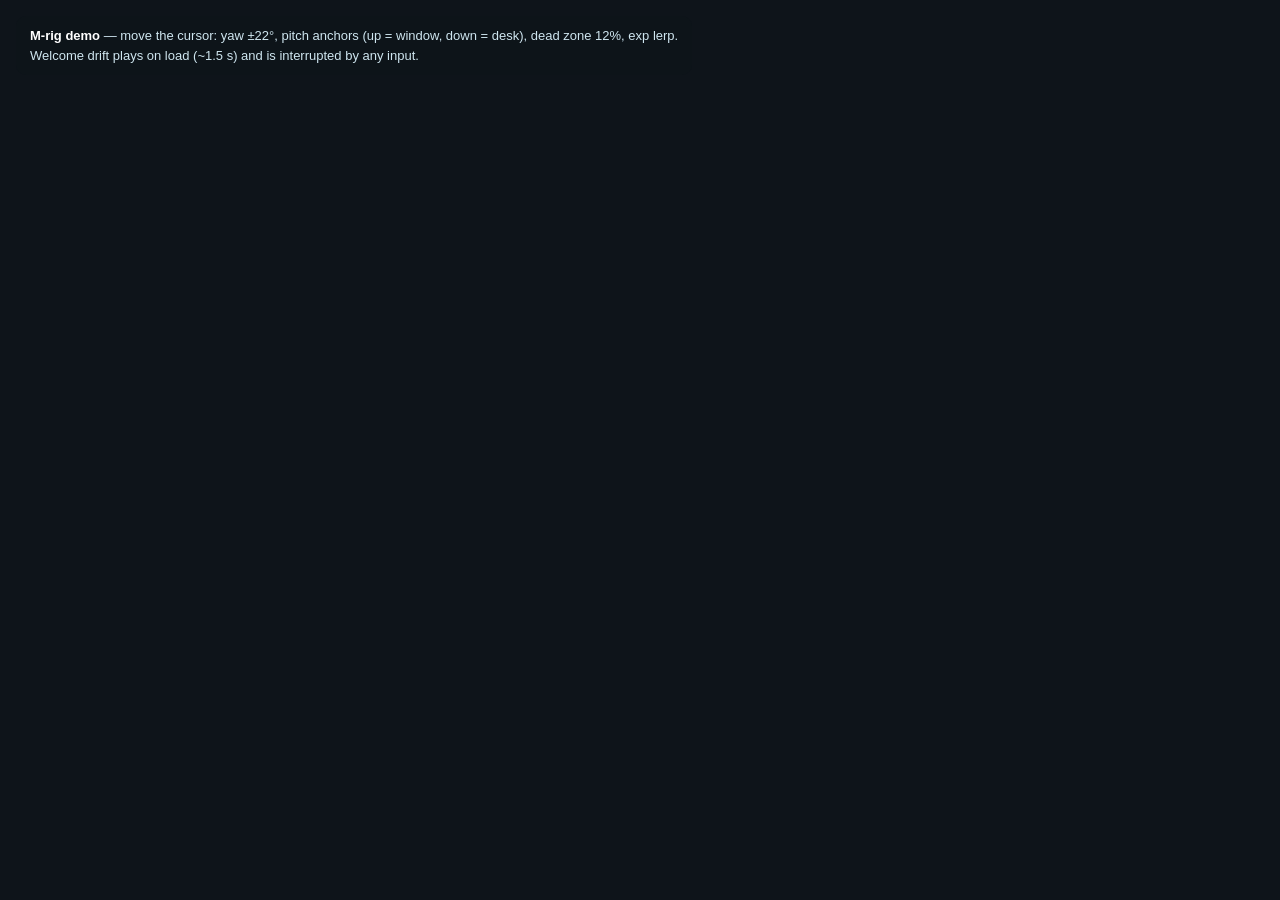
==== m-rig.html @ 2f20b93d "Wave 7 step 1: visual scene foundation (R-17, M-rig) - vendor/three: three.module.js 0.171.0 vendore" ====
<!doctype html>
<html lang="en">
<head>
  <meta charset="utf-8">
  <meta name="viewport" content="width=device-width, initial-scale=1">
  <title>Oceanview — M-rig camera demo</title>
  <style>
    body { margin: 0; overflow: hidden; background: #0e141a; font-family: -apple-system, sans-serif; }
    canvas { display: block; width: 100vw; height: 100vh; }
    .hud {
      position: fixed; left: 16px; top: 16px; color: #cfe6ef; font-size: 13px;
      background: rgba(14, 20, 26, 0.7); padding: 10px 14px; border-radius: 10px; line-height: 1.5;
    }
    .hud b { color: #fff; }
  </style>
</head>
<body>
  <canvas id="stage"></canvas>
  <div class="hud">
    <b>M-rig demo</b> — move the cursor: yaw ±22°, pitch anchors (up = window, down = desk), dead zone 12%, exp lerp.<br>
    Welcome drift plays on load (~1.5 s) and is interrupted by any input.
  </div>
  <script type="module">
    import * as THREE from '../vendor/three/three.module.js';
    import { createCameraRig } from '../src/visual/camera-rig.js';

    const canvas = document.getElementById('stage');
    const renderer = new THREE.WebGLRenderer({ canvas, antialias: true });
    renderer.setPixelRatio(Math.min(window.devicePixelRatio, 2));

    const scene = new THREE.Scene();
    scene.background = new THREE.Color(0x87b7cf);

    // Reference markers: window (far), desk (near).
    const windowPane = new THREE.Mesh(
      new THREE.PlaneGeometry(4.3, 2.1),
      new THREE.MeshBasicMaterial({ color: 0xdff1f8 }),
    );
    windowPane.position.set(0, 1.9, -3);
    scene.add(windowPane);
    const frame = new THREE.Mesh(
      new THREE.BoxGeometry(4.6, 2.4, 0.1),
      new THREE.MeshStandardMaterial({ color: 0x8a6a4a }),
    );
    frame.position.set(0, 1.9, -3.05);
    scene.add(frame);
    const desk = new THREE.Mesh(
      new THREE.BoxGeometry(4.2, 0.08, 2.6),
      new THREE.MeshStandardMaterial({ color: 0xb28a5f }),
    );
    desk.position.set(0, 0.72, 0.35);
    scene.add(desk);
    for (let i = 0; i < 5; i++) {
      const marker = new THREE.Mesh(
        new THREE.SphereGeometry(0.06, 16, 16),
        new THREE.MeshBasicMaterial({ color: 0xc0392b }),
      );
      marker.position.set(-1.5 + i * 0.75, 0.8, -0.4);
      scene.add(marker);
    }

    scene.add(new THREE.HemisphereLight(0xffffff, 0x8a7a66, 1.0));
    const sun = new THREE.DirectionalLight(0xfff2dd, 1.2);
    sun.position.set(-2.5, 3, -2);
    scene.add(sun);

    const camera = new THREE.PerspectiveCamera(55, 2, 0.1, 60);
    camera.position.set(0, 1.35, 2.2);

    const rig = createCameraRig({ camera, domElement: canvas });
    rig.attach();

    function resize() {
      renderer.setSize(window.innerWidth, window.innerHeight, false);
      camera.aspect = window.innerWidth / window.innerHeight;
      camera.updateProjectionMatrix();
    }
    window.addEventListener('resize', resize);
    resize();

    function loop(now) {
      rig.tick(now);
      renderer.render(scene, camera);
      requestAnimationFrame(loop);
    }
    requestAnimationFrame(loop);
  </script>
</body>
</html>
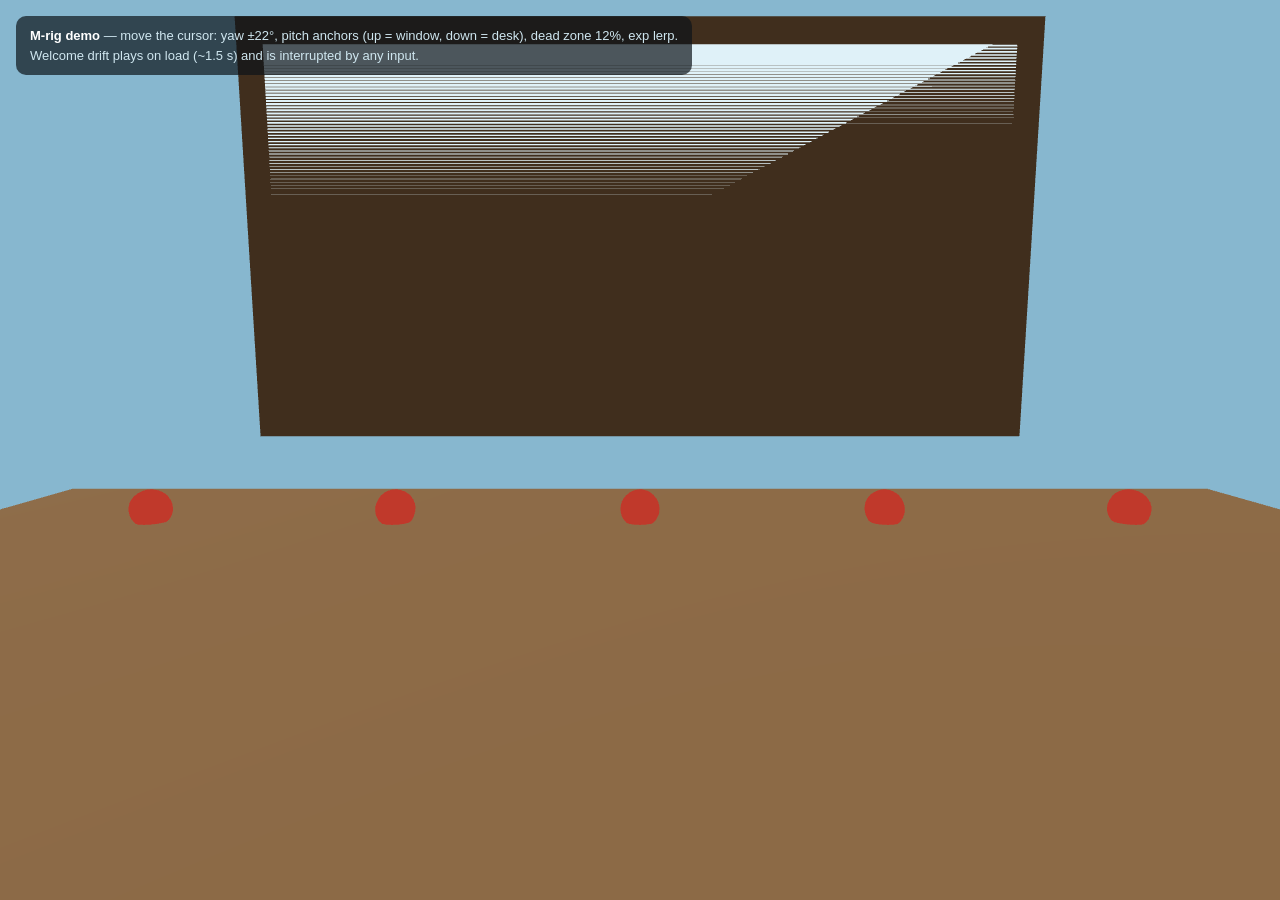
==== commit a0e63e52: "docs+fix: HANDOFF.md for AI agents; vendor three.core.js; rig pitch sign - HANDOFF.md: project hando" ====
--- a/m-rig.html
+++ b/m-rig.html
@@ -16,6 +16,14 @@
 </head>
 <body>
   <canvas id="stage"></canvas>
+  <div id="err" style="display:none;position:fixed;left:50%;top:50%;transform:translate(-50%,-50%);max-width:70vw;background:#3a1d1d;color:#ffd7d7;padding:16px 20px;border-radius:12px;font:13px/1.5 -apple-system,sans-serif;white-space:pre-wrap;"></div>
+  <script>
+    window.addEventListener('error', (e) => {
+      const box = document.getElementById('err');
+      box.style.display = 'block';
+      box.textContent = 'Scene failed to load:\n' + (e.message || e.error?.message || e.error || 'unknown error');
+    });
+  </script>
   <div class="hud">
     <b>M-rig demo</b> — move the cursor: yaw ±22°, pitch anchors (up = window, down = desk), dead zone 12%, exp lerp.<br>
     Welcome drift plays on load (~1.5 s) and is interrupted by any input.
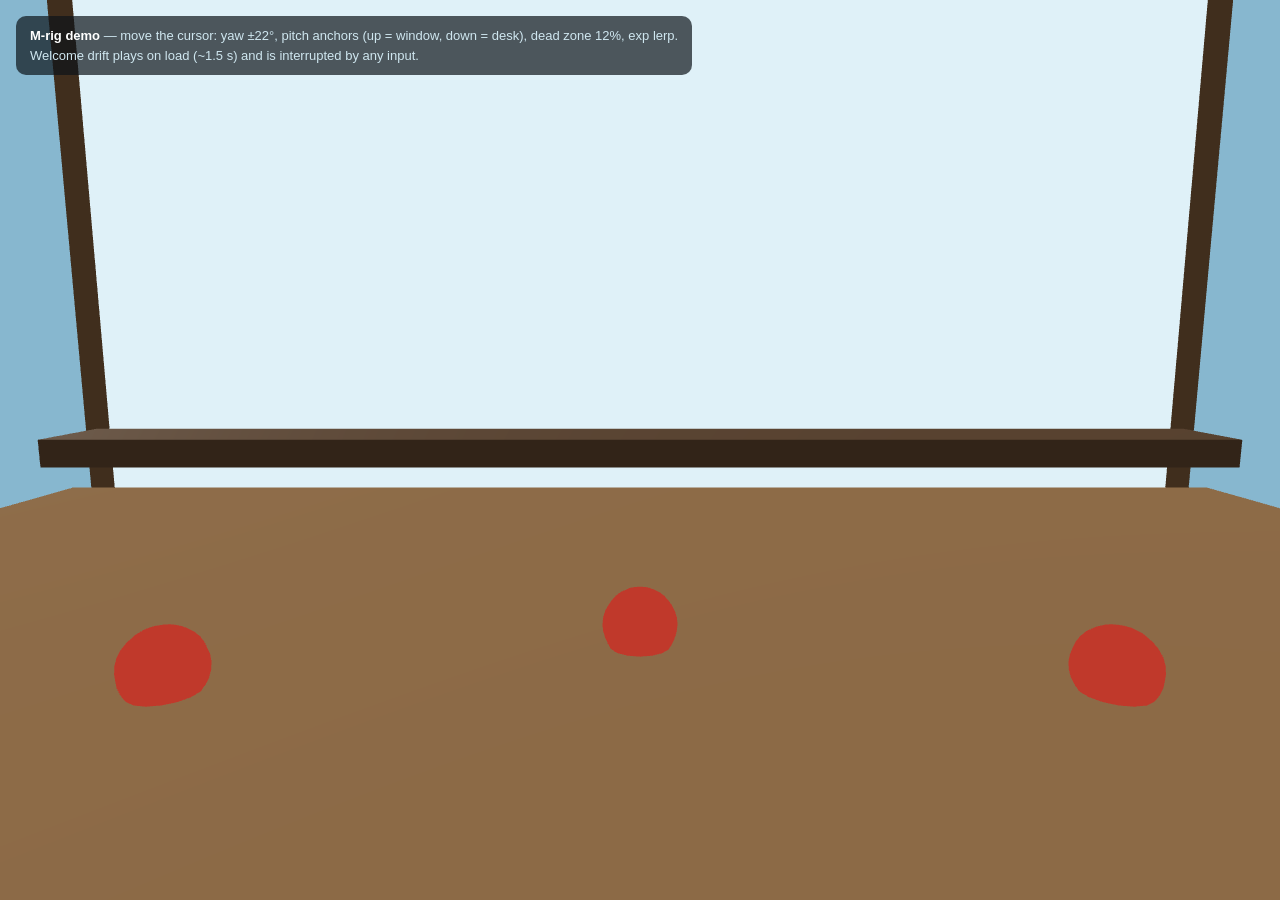
==== commit c7b28d3d: "fix(m-rig): yaw direction, large window + windowsill, semicircle stack arc - horizontal look inverte" ====
--- a/m-rig.html
+++ b/m-rig.html
@@ -39,31 +39,41 @@
     const scene = new THREE.Scene();
     scene.background = new THREE.Color(0x87b7cf);
 
-    // Reference markers: window (far), desk (near).
+    // Reference markers: window (far), windowsill, desk (near).
     const windowPane = new THREE.Mesh(
-      new THREE.PlaneGeometry(4.3, 2.1),
+      new THREE.PlaneGeometry(4.2, 2.9),
       new THREE.MeshBasicMaterial({ color: 0xdff1f8 }),
     );
-    windowPane.position.set(0, 1.9, -3);
+    windowPane.position.set(0, 2.05, -1.2);
     scene.add(windowPane);
     const frame = new THREE.Mesh(
-      new THREE.BoxGeometry(4.6, 2.4, 0.1),
+      new THREE.BoxGeometry(4.4, 3.1, 0.1),
       new THREE.MeshStandardMaterial({ color: 0x8a6a4a }),
     );
-    frame.position.set(0, 1.9, -3.05);
+    frame.position.set(0, 2.05, -1.26);
     scene.add(frame);
+    // Windowsill between the window and the desk (future trinkets live here).
+    const sill = new THREE.Mesh(
+      new THREE.BoxGeometry(4.3, 0.1, 0.34),
+      new THREE.MeshStandardMaterial({ color: 0x6f5540, roughness: 0.6 }),
+    );
+    sill.position.set(0, 0.9, -1.03);
+    scene.add(sill);
     const desk = new THREE.Mesh(
       new THREE.BoxGeometry(4.2, 0.08, 2.6),
       new THREE.MeshStandardMaterial({ color: 0xb28a5f }),
     );
     desk.position.set(0, 0.72, 0.35);
     scene.add(desk);
+    // Stacks on a semicircle around the viewer: left/right are as close as center.
     for (let i = 0; i < 5; i++) {
       const marker = new THREE.Mesh(
-        new THREE.SphereGeometry(0.06, 16, 16),
+        new THREE.SphereGeometry(0.07, 16, 16),
         new THREE.MeshBasicMaterial({ color: 0xc0392b }),
       );
-      marker.position.set(-1.5 + i * 0.75, 0.8, -0.4);
+      const t = i / 4;
+      const angle = (-60 + t * 120) * (Math.PI / 180);
+      marker.position.set(Math.sin(angle) * 1.55, 0.8, 2.2 - Math.cos(angle) * 1.55);
       scene.add(marker);
     }
 
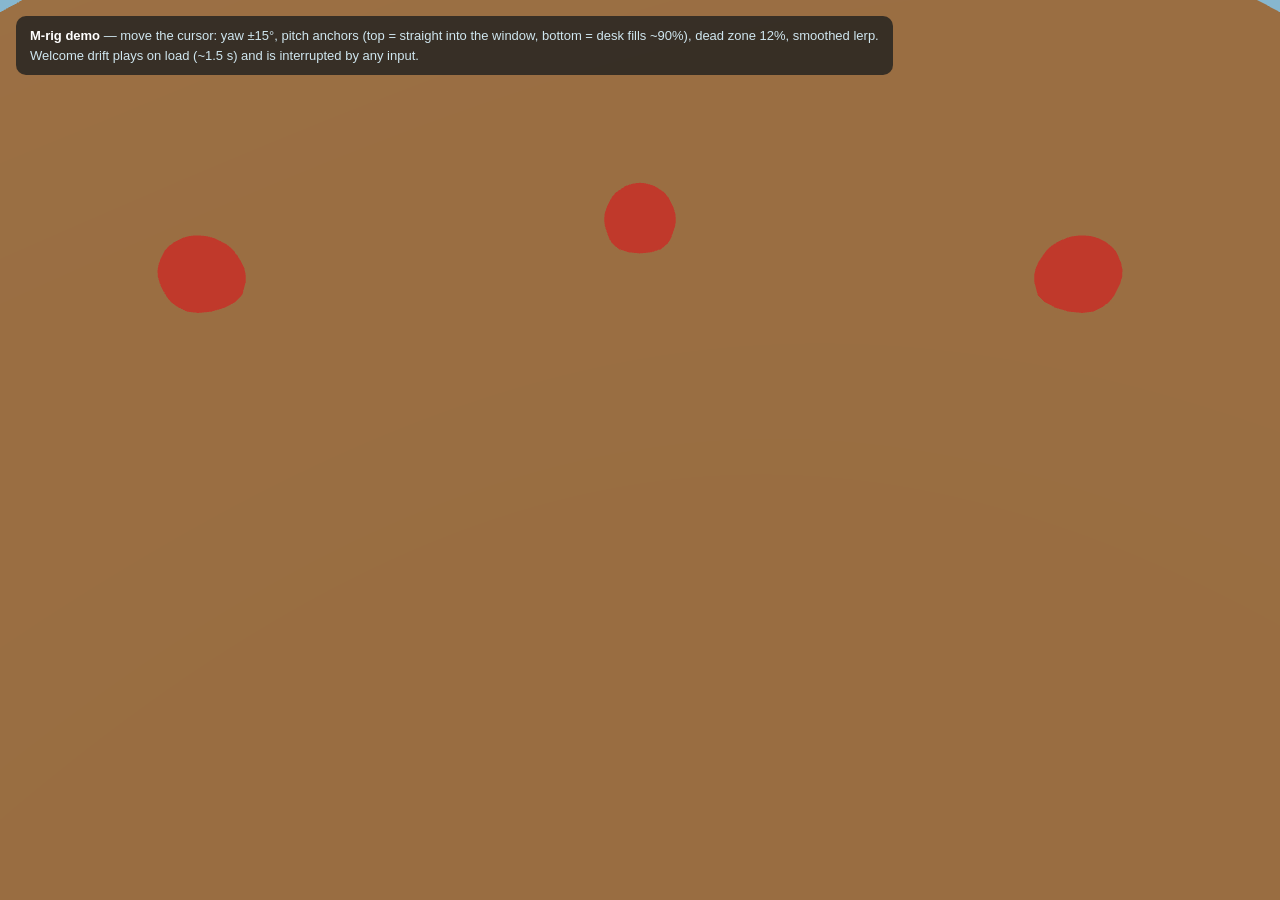
==== commit 7d2b9eab: "Wave 7 step 2: camera framing per feedback; scene closer to visual refs - camera: raised to y=1.6, m" ====
--- a/m-rig.html
+++ b/m-rig.html
@@ -25,7 +25,7 @@
     });
   </script>
   <div class="hud">
-    <b>M-rig demo</b> — move the cursor: yaw ±22°, pitch anchors (up = window, down = desk), dead zone 12%, exp lerp.<br>
+    <b>M-rig demo</b> — move the cursor: yaw ±15°, pitch anchors (top = straight into the window, bottom = desk fills ~90%), dead zone 12%, smoothed lerp.<br>
     Welcome drift plays on load (~1.5 s) and is interrupted by any input.
   </div>
   <script type="module">
@@ -60,10 +60,10 @@
     sill.position.set(0, 0.9, -1.03);
     scene.add(sill);
     const desk = new THREE.Mesh(
-      new THREE.BoxGeometry(4.2, 0.08, 2.6),
+      new THREE.BoxGeometry(4.2, 0.08, 3.4),
       new THREE.MeshStandardMaterial({ color: 0xb28a5f }),
     );
-    desk.position.set(0, 0.72, 0.35);
+    desk.position.set(0, 0.72, 0.55);
     scene.add(desk);
     // Stacks on a semicircle around the viewer: left/right are as close as center.
     for (let i = 0; i < 5; i++) {
@@ -73,17 +73,18 @@
       );
       const t = i / 4;
       const angle = (-60 + t * 120) * (Math.PI / 180);
-      marker.position.set(Math.sin(angle) * 1.55, 0.8, 2.2 - Math.cos(angle) * 1.55);
+      marker.position.set(Math.sin(angle) * 1.55, 0.8, 2.45 - Math.cos(angle) * 1.55);
       scene.add(marker);
     }
 
-    scene.add(new THREE.HemisphereLight(0xffffff, 0x8a7a66, 1.0));
-    const sun = new THREE.DirectionalLight(0xfff2dd, 1.2);
-    sun.position.set(-2.5, 3, -2);
+    scene.add(new THREE.HemisphereLight(0xfff2e0, 0x6b5a48, 1.0));
+    const sun = new THREE.DirectionalLight(0xffe6c0, 1.7);
+    sun.position.set(-2.5, 3, -1.5);
     scene.add(sun);
 
     const camera = new THREE.PerspectiveCamera(55, 2, 0.1, 60);
-    camera.position.set(0, 1.35, 2.2);
+    camera.position.set(0, 1.6, 2.45);
+    camera.lookAt(0, 0.85, 0.2);
 
     const rig = createCameraRig({ camera, domElement: canvas });
     rig.attach();
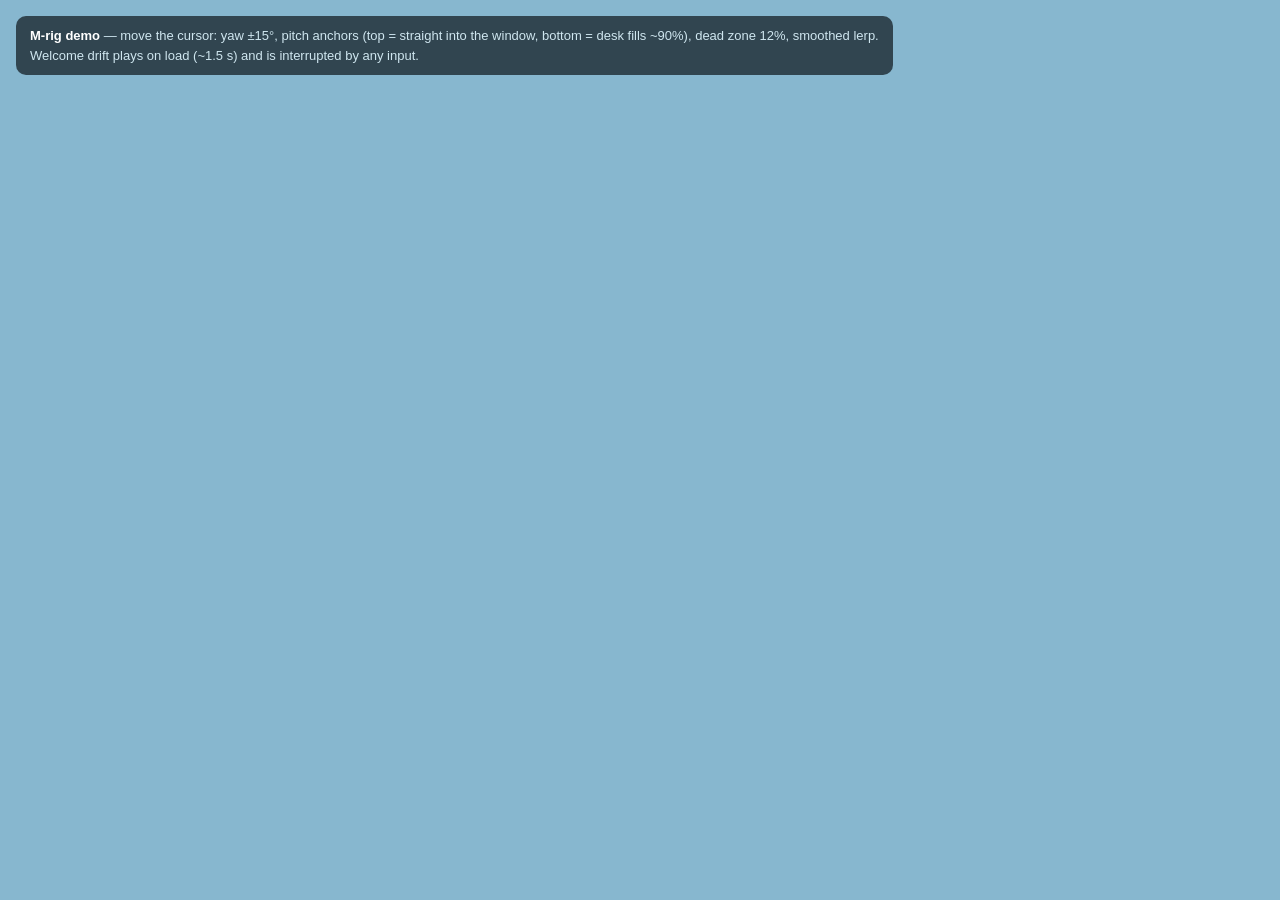
==== commit 1fb5b144: "Wave 7 QA pass: realistic scene scale, camera anchors, demo mode - demo workspace (?demo=1[&scene=oc" ====
--- a/m-rig.html
+++ b/m-rig.html
@@ -41,50 +41,50 @@
 
     // Reference markers: window (far), windowsill, desk (near).
     const windowPane = new THREE.Mesh(
-      new THREE.PlaneGeometry(4.2, 2.9),
+      new THREE.PlaneGeometry(1.4, 0.96),
       new THREE.MeshBasicMaterial({ color: 0xdff1f8 }),
     );
-    windowPane.position.set(0, 2.05, -1.2);
+    windowPane.position.set(0, 1.45, -0.62);
     scene.add(windowPane);
     const frame = new THREE.Mesh(
-      new THREE.BoxGeometry(4.4, 3.1, 0.1),
+      new THREE.BoxGeometry(1.46, 1.02, 0.05),
       new THREE.MeshStandardMaterial({ color: 0x8a6a4a }),
     );
-    frame.position.set(0, 2.05, -1.26);
+    frame.position.set(0, 1.45, -0.68);
     scene.add(frame);
     // Windowsill between the window and the desk (future trinkets live here).
     const sill = new THREE.Mesh(
-      new THREE.BoxGeometry(4.3, 0.1, 0.34),
+      new THREE.BoxGeometry(1.44, 0.04, 0.12),
       new THREE.MeshStandardMaterial({ color: 0x6f5540, roughness: 0.6 }),
     );
-    sill.position.set(0, 0.9, -1.03);
+    sill.position.set(0, 0.95, -0.55);
     scene.add(sill);
     const desk = new THREE.Mesh(
-      new THREE.BoxGeometry(4.2, 0.08, 3.4),
+      new THREE.BoxGeometry(1.4, 0.08, 1.12),
       new THREE.MeshStandardMaterial({ color: 0xb28a5f }),
     );
-    desk.position.set(0, 0.72, 0.55);
+    desk.position.set(0, 0.72, 0.28);
     scene.add(desk);
     // Stacks on a semicircle around the viewer: left/right are as close as center.
     for (let i = 0; i < 5; i++) {
       const marker = new THREE.Mesh(
-        new THREE.SphereGeometry(0.07, 16, 16),
+        new THREE.SphereGeometry(0.02, 16, 16),
         new THREE.MeshBasicMaterial({ color: 0xc0392b }),
       );
       const t = i / 4;
-      const angle = (-60 + t * 120) * (Math.PI / 180);
-      marker.position.set(Math.sin(angle) * 1.55, 0.8, 2.45 - Math.cos(angle) * 1.55);
+      const angle = (-30 + t * 60) * (Math.PI / 180);
+      marker.position.set(Math.sin(angle) * 0.8, 0.79, 0.95 - Math.cos(angle) * 0.8);
       scene.add(marker);
     }
 
     scene.add(new THREE.HemisphereLight(0xfff2e0, 0x6b5a48, 1.0));
     const sun = new THREE.DirectionalLight(0xffe6c0, 1.7);
-    sun.position.set(-2.5, 3, -1.5);
+    sun.position.set(-1.0, 2.0, -0.8);
     scene.add(sun);
 
-    const camera = new THREE.PerspectiveCamera(55, 2, 0.1, 60);
-    camera.position.set(0, 1.6, 2.45);
-    camera.lookAt(0, 0.85, 0.2);
+    const camera = new THREE.PerspectiveCamera(55, 2, 0.02, 40);
+    camera.position.set(0, 1.18, 0.95);
+    camera.lookAt(0, 1.18, 0);
 
     const rig = createCameraRig({ camera, domElement: canvas });
     rig.attach();
